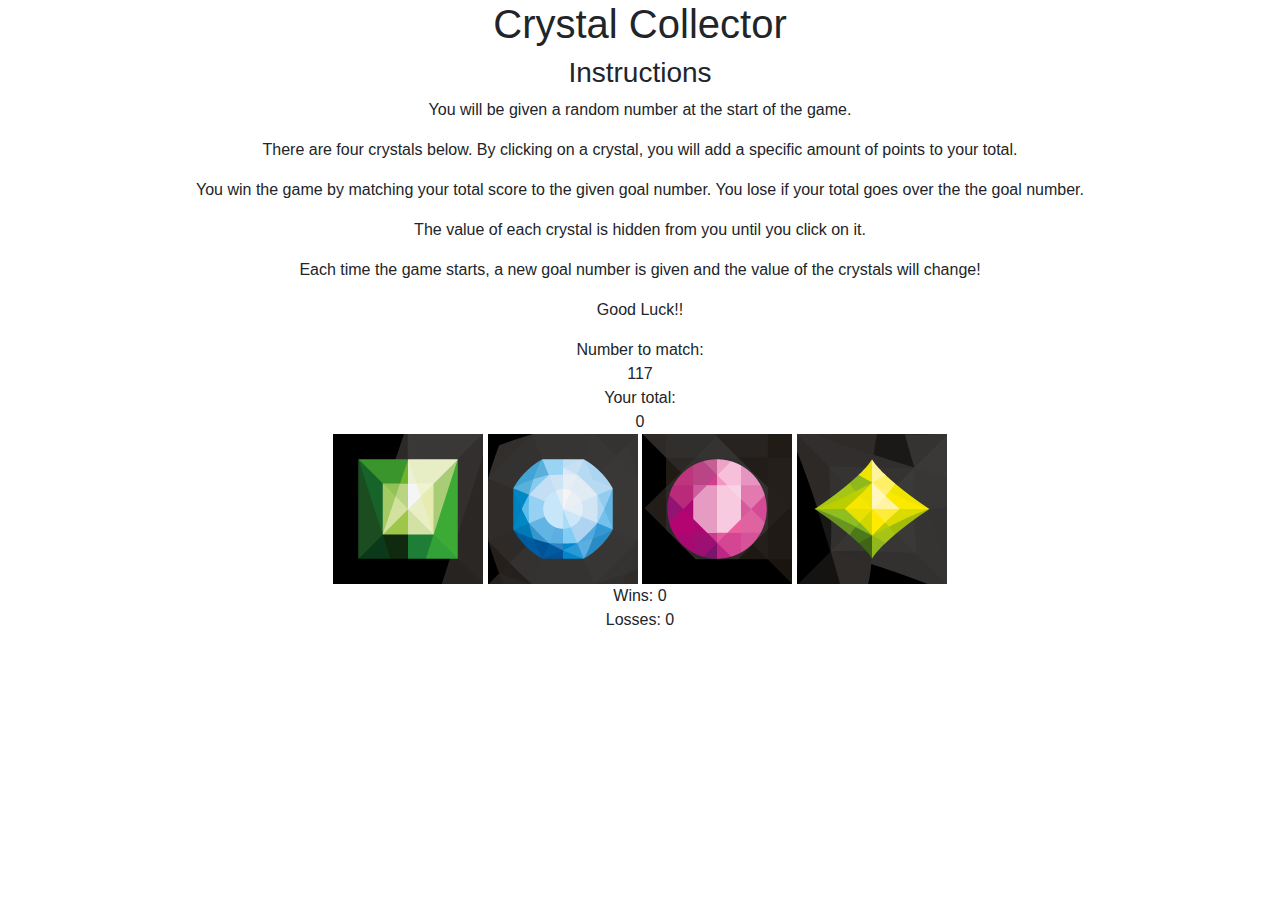
==== index.html @ 6fd781b2 "big commit here - added assets (images, css, html, js). Still very much a work in progress..." ====
<!DOCTYPE html>
<html lang="en">
<head>
    <meta charset="UTF-8">
    <meta name="viewport" content="width=device-width, initial-scale=1.0">
    <meta http-equiv="X-UA-Compatible" content="ie=edge">
    <title>Crystal Collector</title>
    <!-- <link rel="stylesheet" type="text/css" href="assets/css/reset.css"> -->
    <link rel="stylesheet" href="https://stackpath.bootstrapcdn.com/bootstrap/4.3.1/css/bootstrap.min.css" integrity="sha384-ggOyR0iXCbMQv3Xipma34MD+dH/1fQ784/j6cY/iJTQUOhcWr7x9JvoRxT2MZw1T" crossorigin="anonymous">

    <link rel="stylesheet" type="text/css" href="assets/css/style.css">
    <script src="https://ajax.googleapis.com/ajax/libs/jquery/3.4.1/jquery.min.js"></script>
    <script src="assets/javascript/game.js"></script>
</head>
<body class="pagebg text-center">

    <!-- container for game title -->
    <div class="title">
        <h1>Crystal Collector</h1>
    </div>

    <!-- container for instructions -->
    <div class="instructions">
        <h3>Instructions</h3>
        <p>You will be given a random number at the start of the game.</p>
        <p>There are four crystals below. By clicking on a crystal, you will add a specific amount of points to your total.</p>
        <p>You win the game by matching your total score to the given goal number. You lose if your total goes over the the goal number.</p>
        <p>The value of each crystal is hidden from you until you click on it.</p>
        <p>Each time the game starts, a new goal number is given and the value of the crystals will change!</p>
        <p>Good Luck!!</p>
    </div>

    <!-- Container for the Goal Number -->
    <div class="goal">Number to match: <br>
        <span id="goalNumber"></span>
    </div>

    <!-- Container for Your Total number -->
    <div class="total">Your total: <br>
        <span id="yourTotal"></span>
    </div>

    <!-- Container for crystal images -->
    <div class="crystalContainer">
        <img id="Crystal0" src="assets/images/crystal-0.png">
        <img id="Crystal1" src="assets/images/crystal-1.png">
        <img id="Crystal2" src="assets/images/crystal-2.png">
        <img id="Crystal3" src="assets/images/crystal-3.png">

    </div>

    <!-- container for wins -->
    <div class="winsContainer">
        Wins: <span id="winsAmount"></span>
    </div>

    <!-- container for losses -->
    <div class="lossesContainer">
        Losses: <span id="lossesAmount"></span>
    </div>


</body>
</html>
---- assets/css/style.css ----
.pagebg {
    background: url("/assets/images/bg.jpg");
    background-size: cover;
}
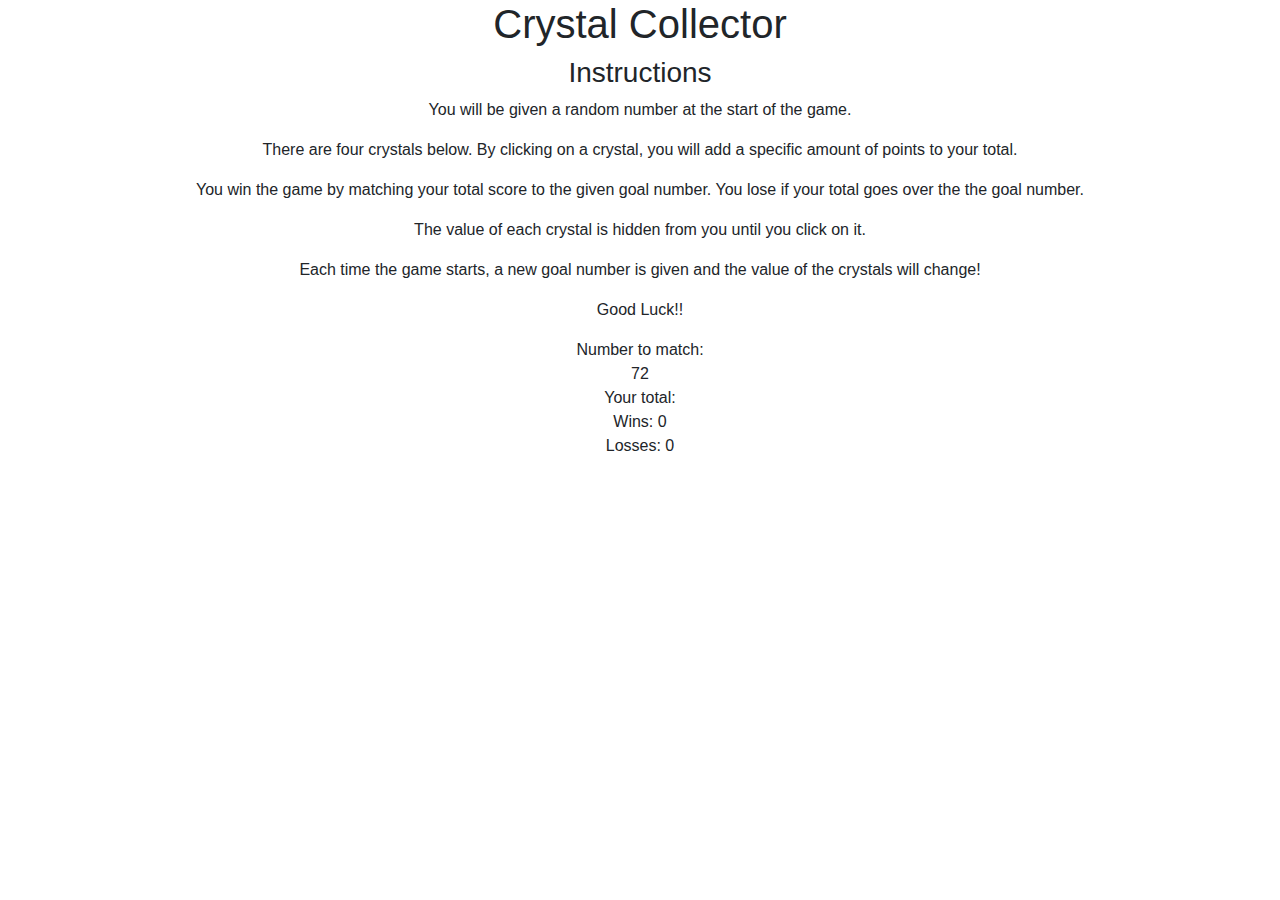
==== commit fb28e8e9: "adding game logic via jQuery. Code cleanup." ====
--- a/index.html
+++ b/index.html
@@ -41,11 +41,11 @@
     </div>
 
     <!-- Container for crystal images -->
-    <div class="crystalContainer">
-        <img id="Crystal0" src="assets/images/crystal-0.png">
+    <div id="crystal-container">
+        <!-- <img id="Crystal0" src="assets/images/crystal-0.png">
         <img id="Crystal1" src="assets/images/crystal-1.png">
         <img id="Crystal2" src="assets/images/crystal-2.png">
-        <img id="Crystal3" src="assets/images/crystal-3.png">
+        <img id="Crystal3" src="assets/images/crystal-3.png"> -->
 
     </div>
 
--- a/assets/css/style.css
+++ b/assets/css/style.css
@@ -1,4 +1,8 @@
 .pagebg {
     background: url("/assets/images/bg.jpg");
     background-size: cover;
+}
+
+.crystal-image {
+    margin: 0px 2px 0px 2px;
 }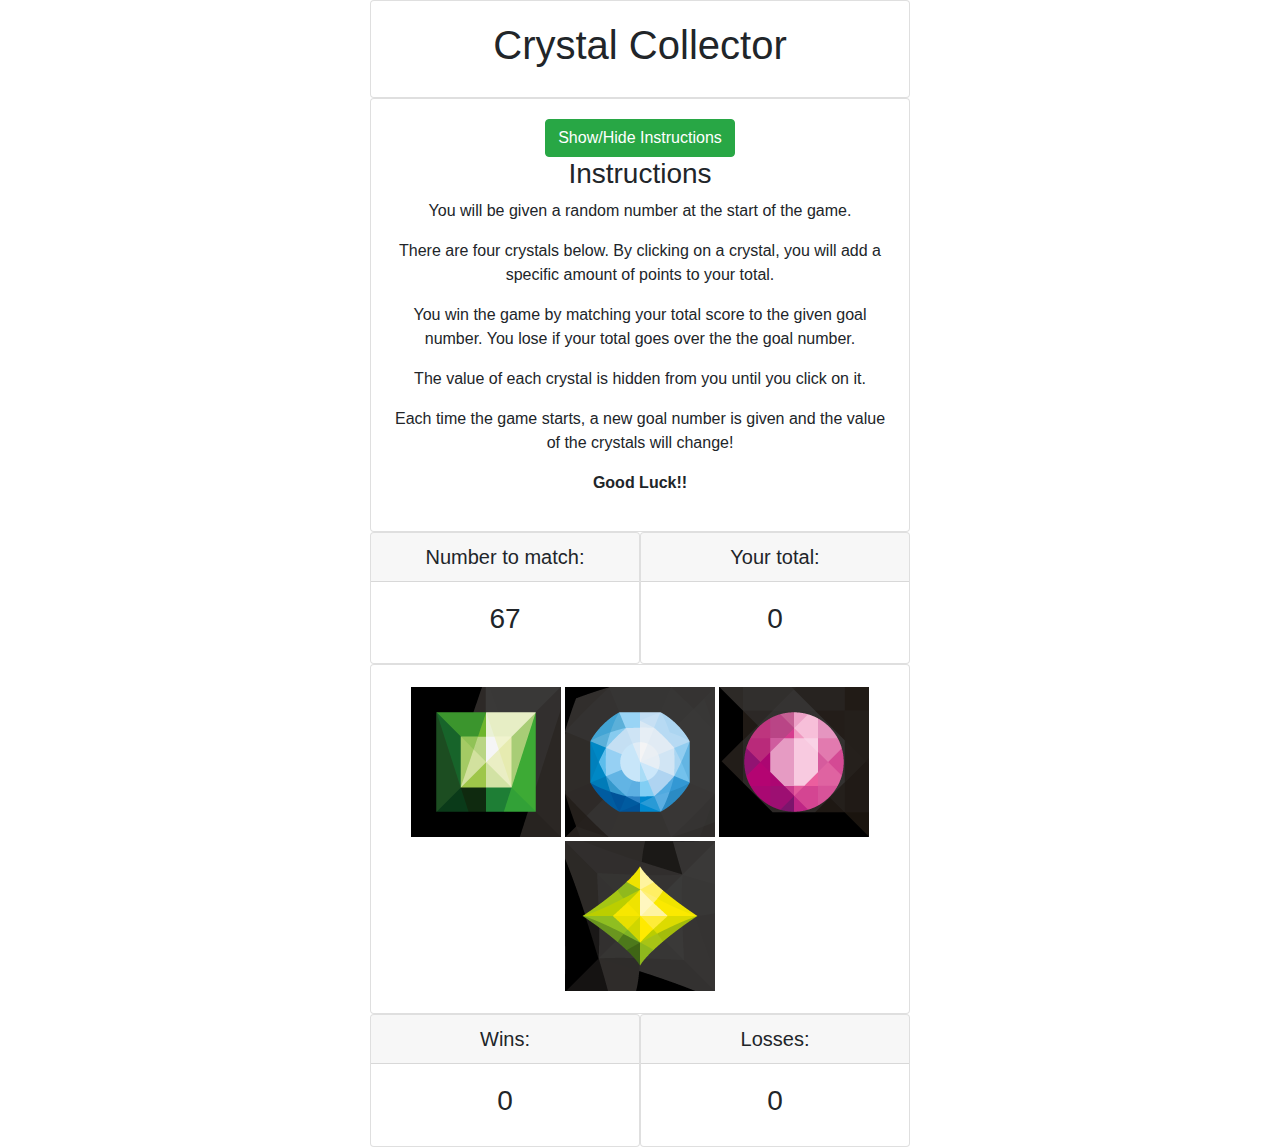
==== commit 62d5b597: "added show/hide instructions button and other bootstrap dependencies. Reset function still needs hel" ====
--- a/index.html
+++ b/index.html
@@ -5,59 +5,157 @@
     <meta name="viewport" content="width=device-width, initial-scale=1.0">
     <meta http-equiv="X-UA-Compatible" content="ie=edge">
     <title>Crystal Collector</title>
-    <!-- <link rel="stylesheet" type="text/css" href="assets/css/reset.css"> -->
+    <!-- <link rel="stylesheet" type="text/css" href="assets/css/reset.css"> --> 
+
     <link rel="stylesheet" href="https://stackpath.bootstrapcdn.com/bootstrap/4.3.1/css/bootstrap.min.css" integrity="sha384-ggOyR0iXCbMQv3Xipma34MD+dH/1fQ784/j6cY/iJTQUOhcWr7x9JvoRxT2MZw1T" crossorigin="anonymous">
 
+    <script src="https://ajax.googleapis.com/ajax/libs/jquery/3.4.1/jquery.min.js"></script> 
+
+
+
+    <!-- <script src="https://code.jquery.com/jquery-3.3.1.slim.min.js" integrity="sha384-q8i/X+965DzO0rT7abK41JStQIAqVgRVzpbzo5smXKp4YfRvH+8abtTE1Pi6jizo" crossorigin="anonymous"></script> -->
+    <script src="https://cdnjs.cloudflare.com/ajax/libs/popper.js/1.14.7/umd/popper.min.js" integrity="sha384-UO2eT0CpHqdSJQ6hJty5KVphtPhzWj9WO1clHTMGa3JDZwrnQq4sF86dIHNDz0W1" crossorigin="anonymous"></script>
+    <script src="https://stackpath.bootstrapcdn.com/bootstrap/4.3.1/js/bootstrap.min.js" integrity="sha384-JjSmVgyd0p3pXB1rRibZUAYoIIy6OrQ6VrjIEaFf/nJGzIxFDsf4x0xIM+B07jRM" crossorigin="anonymous"></script> 
+
     <link rel="stylesheet" type="text/css" href="assets/css/style.css">
-    <script src="https://ajax.googleapis.com/ajax/libs/jquery/3.4.1/jquery.min.js"></script>
     <script src="assets/javascript/game.js"></script>
+
+    <link rel="stylesheet" href="https://cdnjs.cloudflare.com/ajax/libs/animate.css/3.7.2/animate.min.css">
 </head>
 <body class="pagebg text-center">
 
     <!-- container for game title -->
-    <div class="title">
-        <h1>Crystal Collector</h1>
+    <div class="container my-margin">   
+        <div class="row">   
+            <div class="col-lg-6 offset-lg-3">
+                <div class="card">
+                    <div class="card-body">
+                                <div class="title">
+                                    <h1>Crystal Collector</h1>
+                                </div>
+                    </div>
+                </div>
+            </div> 
+        </div>  
+    </div>   
+
+    <!-- container for instructions -->
+    <div class="container">   
+        <div class="row">   
+            <div class="col-lg-6 offset-lg-3">
+                <div class="card">
+                    <div class="card-body">
+    
+                        <div class="instructions-container">
+                            <button type="button" class="btn btn-success" data-toggle="collapse" data-target="#collapseThis">Show/Hide Instructions</button>
+                                <div id="collapseThis" class="collapse show"> 
+                                <!-- <div> -->
+                                    <h3>Instructions</h3>
+                                    <p>You will be given a random number at the start of the game.</p>
+                                    <p>There are four crystals below. By clicking on a crystal, you will add a specific amount of points to your total.</p>
+                                    <p>You win the game by matching your total score to the given goal number. You lose if your total goes over the the goal number.</p>
+                                    <p>The value of each crystal is hidden from you until you click on it.</p>
+                                    <p>Each time the game starts, a new goal number is given and the value of the crystals will change!</p>
+                                    <p><strong>Good Luck!!</strong></p>
+                                </div>
+                                
+                            
+                        </div>
+                    </div>
+                </div>
+            </div> 
+        </div>  
+    </div>   
+        
+
+    <!-- Container for the Goal Number -->
+    <div class="container">   
+        <div class="row">   
+            <div class="col-lg-6 offset-lg-3">
+                <div class="row no-gutters">
+                    <div class="col-lg-6">
+                        <div class="card">
+                            <h5 class="goal card-header">Number to match: </h5>
+                                <div class="card-body">
+                                    <h3 id="goalNumber"></h3>
+                                </div>
+                        </div>
+                    </div>
+
+                    <div class="col-lg-6">
+                        <div class="card">
+                            <h5 class="total card-header">Your total:</h5>
+                                <div class="card-body">
+                                    <h3 id="yourTotal"></h3>
+                                </div>
+                        </div>
+                    </div>
+
+                </div>                                  
+            </div>                                 
+        </div>
+    </div>  
+
+
+    <!-- Container for crystal images -->
+    <div class="container">   
+        <div class="row">   
+            <div class="col-lg-6 offset-lg-3">
+                <div class="card">
+                    <div class="card-body">
+    
+                                    <div id="crystal-container">
+                                        <!-- <img id="Crystal0" src="assets/images/crystal-0.png">
+                                        <img id="Crystal1" src="assets/images/crystal-1.png">
+                                        <img id="Crystal2" src="assets/images/crystal-2.png">
+                                        <img id="Crystal3" src="assets/images/crystal-3.png"> -->
+
+                                    </div>
+
+                    </div>
+                </div>
+            </div>
+        </div>
     </div>
 
-    <!-- container for instructions -->
-    <div class="instructions">
-        <h3>Instructions</h3>
-        <p>You will be given a random number at the start of the game.</p>
-        <p>There are four crystals below. By clicking on a crystal, you will add a specific amount of points to your total.</p>
-        <p>You win the game by matching your total score to the given goal number. You lose if your total goes over the the goal number.</p>
-        <p>The value of each crystal is hidden from you until you click on it.</p>
-        <p>Each time the game starts, a new goal number is given and the value of the crystals will change!</p>
-        <p>Good Luck!!</p>
-    </div>
 
-    <!-- Container for the Goal Number -->
-    <div class="goal">Number to match: <br>
-        <span id="goalNumber"></span>
-    </div>
-
-    <!-- Container for Your Total number -->
-    <div class="total">Your total: <br>
-        <span id="yourTotal"></span>
-    </div>
-
-    <!-- Container for crystal images -->
-    <div id="crystal-container">
-        <!-- <img id="Crystal0" src="assets/images/crystal-0.png">
-        <img id="Crystal1" src="assets/images/crystal-1.png">
-        <img id="Crystal2" src="assets/images/crystal-2.png">
-        <img id="Crystal3" src="assets/images/crystal-3.png"> -->
-
-    </div>
+    <div class="container">   
+            <div class="row">   
+                <div class="col-lg-6 offset-lg-3">
+                    <div class="row no-gutters">
+                        <div class="col-lg-6">
+                            <div class="card">
+                                <h5 class="winContainer card-header">Wins: </h5>
+                                    <div class="card-body">
+                                        <h3 id="winsAmount"></h3>
+                                    </div>
+                            </div>
+                        </div>
+    
+                        <div class="col-lg-6">
+                            <div class="card">
+                                <h5 class="lossesContainer card-header">Losses:</h5>
+                                    <div class="card-body">
+                                        <h3 id="lossesAmount"></h3>
+                                    </div>
+                            </div>
+                        </div>
+    
+                    </div>                                  
+                </div>                                 
+            </div>
+        </div>  
+    
 
     <!-- container for wins -->
-    <div class="winsContainer">
+    <!-- <div class="winsContainer">
         Wins: <span id="winsAmount"></span>
     </div>
-
+ -->
     <!-- container for losses -->
-    <div class="lossesContainer">
+    <!-- <div class="lossesContainer">
         Losses: <span id="lossesAmount"></span>
-    </div>
+    </div> -->
 
 
 </body>
--- a/assets/css/style.css
+++ b/assets/css/style.css
@@ -4,5 +4,5 @@
 }
 
 .crystal-image {
-    margin: 0px 2px 0px 2px;
+    margin: 2px 2px 2px 2px;
 }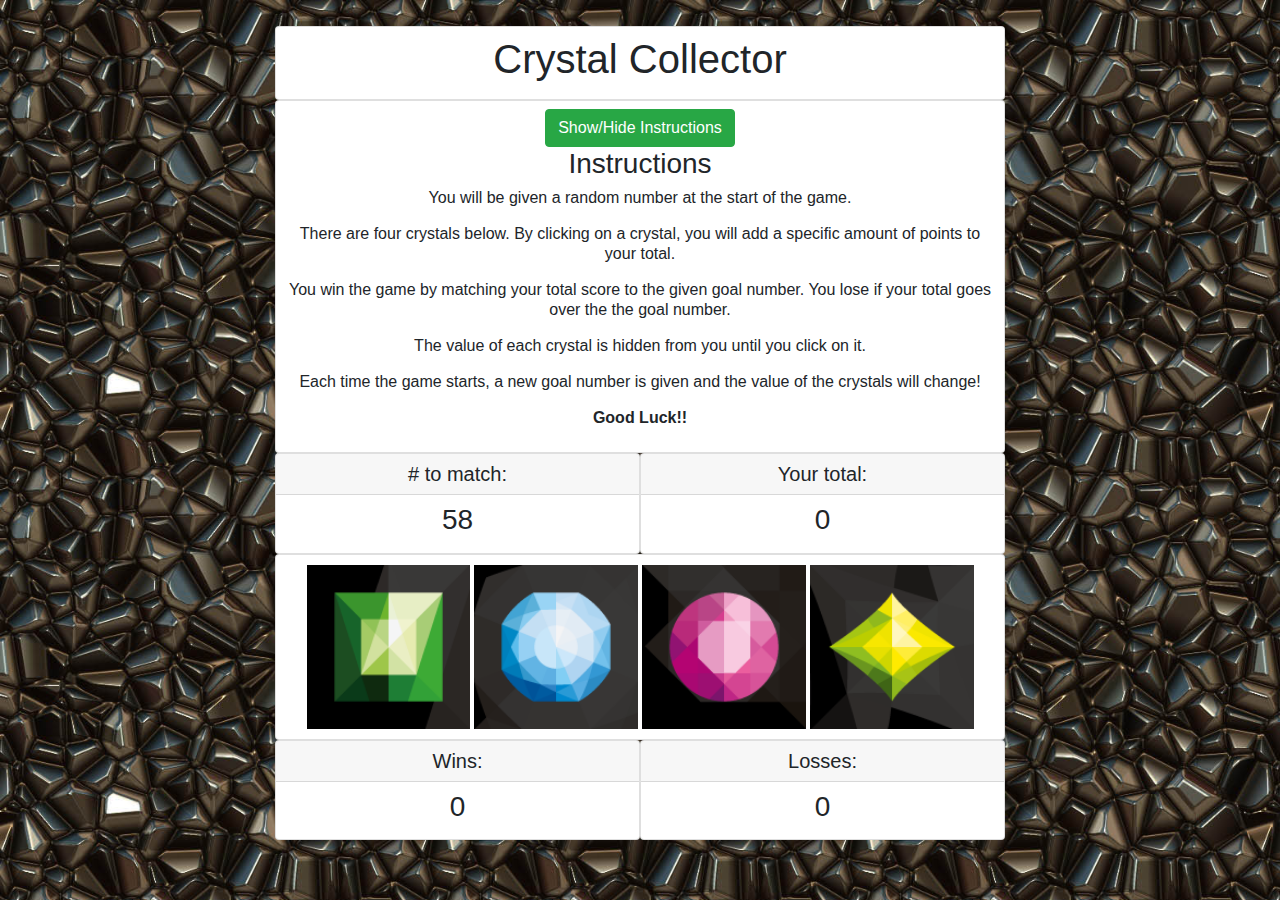
==== commit 6b9cb47b: "Added on hover effects to the crystals. Reset still needs help." ====
--- a/index.html
+++ b/index.html
@@ -10,8 +10,6 @@
     <link rel="stylesheet" href="https://stackpath.bootstrapcdn.com/bootstrap/4.3.1/css/bootstrap.min.css" integrity="sha384-ggOyR0iXCbMQv3Xipma34MD+dH/1fQ784/j6cY/iJTQUOhcWr7x9JvoRxT2MZw1T" crossorigin="anonymous">
 
     <script src="https://ajax.googleapis.com/ajax/libs/jquery/3.4.1/jquery.min.js"></script> 
-
-
 
     <!-- <script src="https://code.jquery.com/jquery-3.3.1.slim.min.js" integrity="sha384-q8i/X+965DzO0rT7abK41JStQIAqVgRVzpbzo5smXKp4YfRvH+8abtTE1Pi6jizo" crossorigin="anonymous"></script> -->
     <script src="https://cdnjs.cloudflare.com/ajax/libs/popper.js/1.14.7/umd/popper.min.js" integrity="sha384-UO2eT0CpHqdSJQ6hJty5KVphtPhzWj9WO1clHTMGa3JDZwrnQq4sF86dIHNDz0W1" crossorigin="anonymous"></script>
@@ -27,7 +25,7 @@
     <!-- container for game title -->
     <div class="container my-margin">   
         <div class="row">   
-            <div class="col-lg-6 offset-lg-3">
+            <div class="col-sm-8 offset-sm-2">
                 <div class="card">
                     <div class="card-body">
                                 <div class="title">
@@ -42,7 +40,7 @@
     <!-- container for instructions -->
     <div class="container">   
         <div class="row">   
-            <div class="col-lg-6 offset-lg-3">
+            <div class="col-sm-8 offset-sm-2">
                 <div class="card">
                     <div class="card-body">
     
@@ -71,18 +69,18 @@
     <!-- Container for the Goal Number -->
     <div class="container">   
         <div class="row">   
-            <div class="col-lg-6 offset-lg-3">
+            <div class="col-sm-8 offset-sm-2">
                 <div class="row no-gutters">
-                    <div class="col-lg-6">
+                    <div class="col-sm-6">
                         <div class="card">
-                            <h5 class="goal card-header">Number to match: </h5>
+                            <h5 class="goal card-header"># to match: </h5>
                                 <div class="card-body">
                                     <h3 id="goalNumber"></h3>
                                 </div>
                         </div>
                     </div>
 
-                    <div class="col-lg-6">
+                    <div class="col-sm-6">
                         <div class="card">
                             <h5 class="total card-header">Your total:</h5>
                                 <div class="card-body">
@@ -100,7 +98,7 @@
     <!-- Container for crystal images -->
     <div class="container">   
         <div class="row">   
-            <div class="col-lg-6 offset-lg-3">
+            <div class="col-sm-8 offset-sm-2">
                 <div class="card">
                     <div class="card-body">
     
@@ -121,9 +119,9 @@
 
     <div class="container">   
             <div class="row">   
-                <div class="col-lg-6 offset-lg-3">
+                <div class="col-sm-8 offset-sm-2">
                     <div class="row no-gutters">
-                        <div class="col-lg-6">
+                        <div class="col-sm-6">
                             <div class="card">
                                 <h5 class="winContainer card-header">Wins: </h5>
                                     <div class="card-body">
@@ -132,7 +130,7 @@
                             </div>
                         </div>
     
-                        <div class="col-lg-6">
+                        <div class="col-sm-6">
                             <div class="card">
                                 <h5 class="lossesContainer card-header">Losses:</h5>
                                     <div class="card-body">
--- a/assets/css/style.css
+++ b/assets/css/style.css
@@ -1,8 +1,37 @@
 .pagebg {
-    background: url("/assets/images/bg.jpg");
+    background: url("../images/newbg.jpg");
     background-size: cover;
 }
 
+body {
+    line-height: 1.25;
+}
+
 .crystal-image {
-    margin: 2px 2px 2px 2px;
-}+    margin: 2px;
+    width: 23%;
+}
+
+.my-margin {
+    margin-top: 2%;
+}
+
+.card-header {
+    padding: .5rem .5rem;
+}
+
+.card-body {
+    padding: .5rem;
+}
+
+/* .animated:hover {
+    -webkit-animation-duration: 1s;
+    animation-duration: 1s;
+    -webkit-animation-fill-mode: both;
+    animation-fill-mode: both;
+}
+
+.pulse:hover {
+    -webkit-animation-name: pulse;
+    animation-name: pulse;
+} */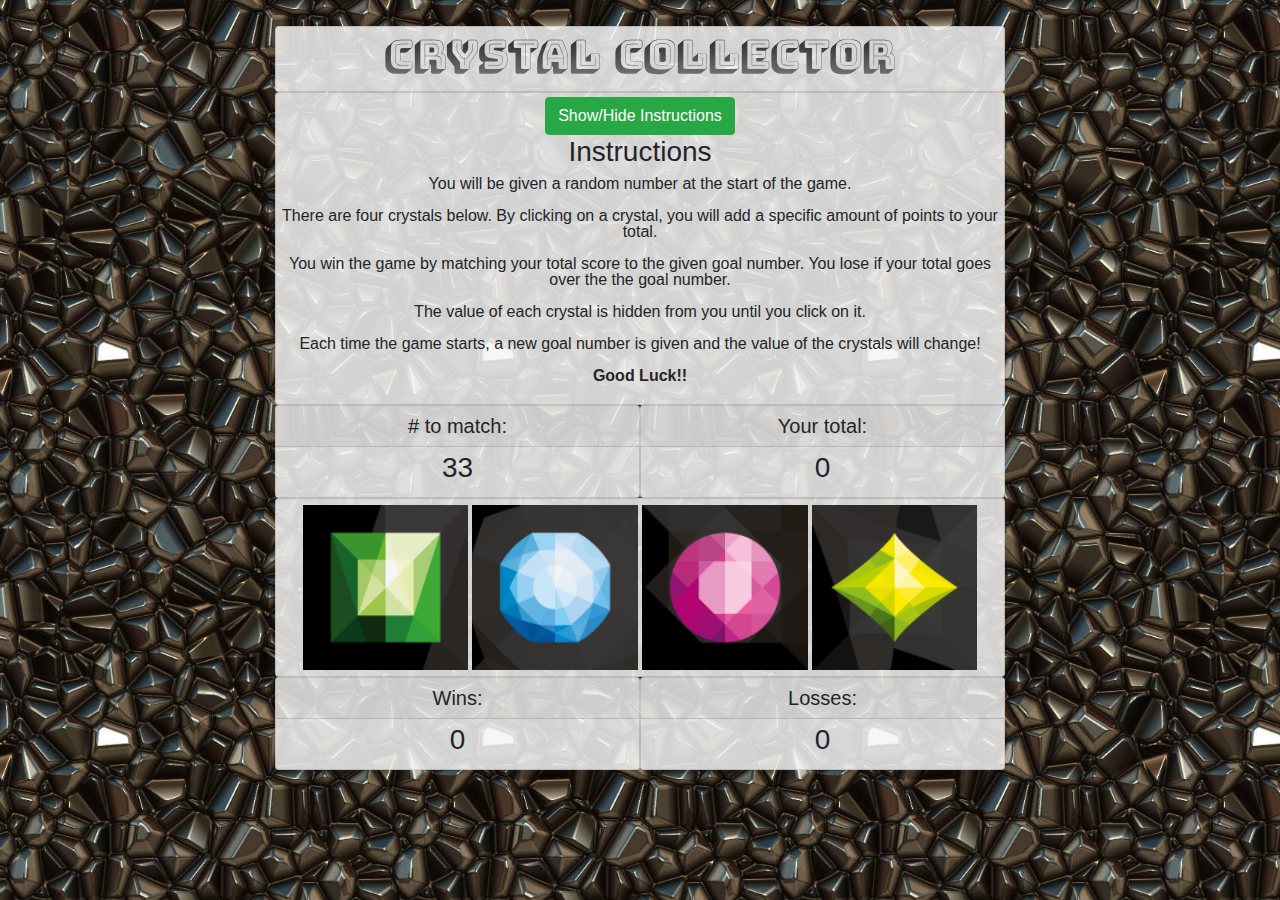
==== commit aa4d8809: "Added a little bit of transparency to the bacground. Tried to fix reset function - nope, still broke" ====
--- a/index.html
+++ b/index.html
@@ -19,6 +19,7 @@
     <script src="assets/javascript/game.js"></script>
 
     <link rel="stylesheet" href="https://cdnjs.cloudflare.com/ajax/libs/animate.css/3.7.2/animate.min.css">
+    <link href="https://fonts.googleapis.com/css?family=Bungee+Shade&display=swap" rel="stylesheet">
 </head>
 <body class="pagebg text-center">
 
@@ -26,9 +27,9 @@
     <div class="container my-margin">   
         <div class="row">   
             <div class="col-sm-8 offset-sm-2">
-                <div class="card">
+                <div class="card my-transparency">
                     <div class="card-body">
-                                <div class="title">
+                                <div class="title rainbow" id="gradient-bg">
                                     <h1>Crystal Collector</h1>
                                 </div>
                     </div>
@@ -41,7 +42,7 @@
     <div class="container">   
         <div class="row">   
             <div class="col-sm-8 offset-sm-2">
-                <div class="card">
+                <div class="card my-transparency">
                     <div class="card-body">
     
                         <div class="instructions-container">
@@ -72,7 +73,7 @@
             <div class="col-sm-8 offset-sm-2">
                 <div class="row no-gutters">
                     <div class="col-sm-6">
-                        <div class="card">
+                        <div class="card my-transparency">
                             <h5 class="goal card-header"># to match: </h5>
                                 <div class="card-body">
                                     <h3 id="goalNumber"></h3>
@@ -81,7 +82,7 @@
                     </div>
 
                     <div class="col-sm-6">
-                        <div class="card">
+                        <div class="card my-transparency">
                             <h5 class="total card-header">Your total:</h5>
                                 <div class="card-body">
                                     <h3 id="yourTotal"></h3>
@@ -99,7 +100,7 @@
     <div class="container">   
         <div class="row">   
             <div class="col-sm-8 offset-sm-2">
-                <div class="card">
+                <div class="card my-transparency">
                     <div class="card-body">
     
                                     <div id="crystal-container">
@@ -122,7 +123,7 @@
                 <div class="col-sm-8 offset-sm-2">
                     <div class="row no-gutters">
                         <div class="col-sm-6">
-                            <div class="card">
+                            <div class="card my-transparency">
                                 <h5 class="winContainer card-header">Wins: </h5>
                                     <div class="card-body">
                                         <h3 id="winsAmount"></h3>
@@ -131,7 +132,7 @@
                         </div>
     
                         <div class="col-sm-6">
-                            <div class="card">
+                            <div class="card my-transparency">
                                 <h5 class="lossesContainer card-header">Losses:</h5>
                                     <div class="card-body">
                                         <h3 id="lossesAmount"></h3>
@@ -143,18 +144,6 @@
                 </div>                                 
             </div>
         </div>  
-    
-
-    <!-- container for wins -->
-    <!-- <div class="winsContainer">
-        Wins: <span id="winsAmount"></span>
-    </div>
- -->
-    <!-- container for losses -->
-    <!-- <div class="lossesContainer">
-        Losses: <span id="lossesAmount"></span>
-    </div> -->
-
 
 </body>
 </html>--- a/assets/css/style.css
+++ b/assets/css/style.css
@@ -4,7 +4,7 @@
 }
 
 body {
-    line-height: 1.25;
+    line-height: 1;
 }
 
 .crystal-image {
@@ -21,17 +21,27 @@
 }
 
 .card-body {
-    padding: .5rem;
+    padding: .25rem;
 }
 
-/* .animated:hover {
-    -webkit-animation-duration: 1s;
-    animation-duration: 1s;
-    -webkit-animation-fill-mode: both;
-    animation-fill-mode: both;
+.title {
+    font-family: 'Bungee Shade', cursive;
 }
 
-.pulse:hover {
-    -webkit-animation-name: pulse;
-    animation-name: pulse;
-} */+.rainbow {
+  background-image: -webkit-gradient( linear, left top, right top, color-stop(0, #f22), color-stop(0.15, #f2f), color-stop(0.3, #22f), color-stop(0.45, #2ff), color-stop(0.6, #2f2),color-stop(0.75, #2f2), color-stop(0.9, #ff2), color-stop(1, #f22) );
+  background-image: gradient( linear, left top, right top, color-stop(0, #f22), color-stop(0.15, #f2f), color-stop(0.3, #22f), color-stop(0.45, #2ff), color-stop(0.6, #2f2),color-stop(0.75, #2f2), color-stop(0.9, #ff2), color-stop(1, #f22) );
+  color:transparent;
+  -webkit-background-clip: text;
+  background-clip: text;
+}
+
+#gradient-bg {
+    background-color: #1e1e1e;
+    background-image: linear-gradient(#1e1e1e, #787878);
+}
+
+.my-transparency {
+    /* opacity: .8; */
+    background-color: rgba(245, 245, 245, 0.85);
+}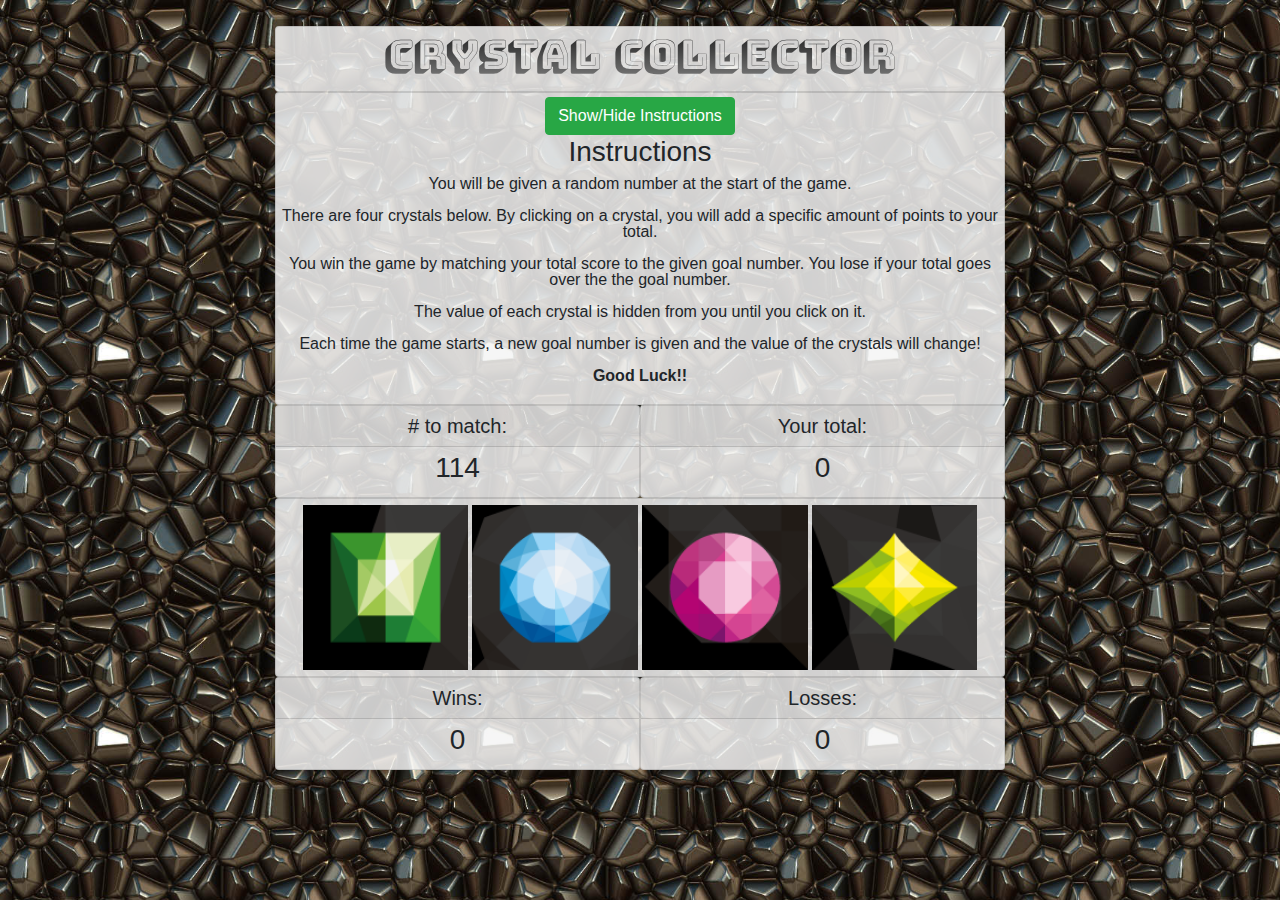
==== commit c7bb0028: "fixed reset - Event delegation is a thing... need to fix crystal effects" ====
--- a/index.html
+++ b/index.html
@@ -16,7 +16,6 @@
     <script src="https://stackpath.bootstrapcdn.com/bootstrap/4.3.1/js/bootstrap.min.js" integrity="sha384-JjSmVgyd0p3pXB1rRibZUAYoIIy6OrQ6VrjIEaFf/nJGzIxFDsf4x0xIM+B07jRM" crossorigin="anonymous"></script> 
 
     <link rel="stylesheet" type="text/css" href="assets/css/style.css">
-    <script src="assets/javascript/game.js"></script>
 
     <link rel="stylesheet" href="https://cdnjs.cloudflare.com/ajax/libs/animate.css/3.7.2/animate.min.css">
     <link href="https://fonts.googleapis.com/css?family=Bungee+Shade&display=swap" rel="stylesheet">
@@ -144,6 +143,7 @@
                 </div>                                 
             </div>
         </div>  
+<script src="assets/javascript/game.js"></script>
 
 </body>
 </html>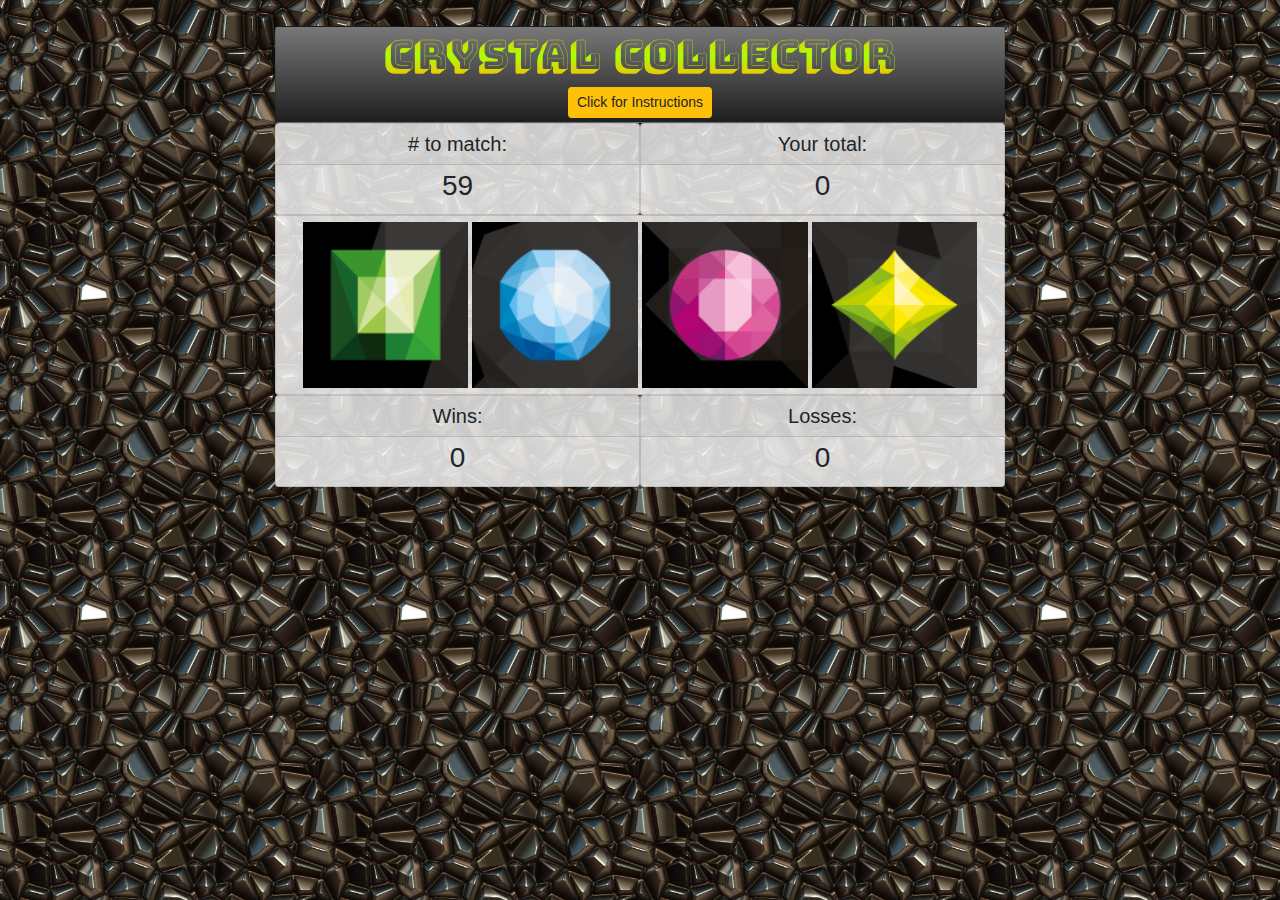
==== commit b987f5e6: "All issues fixed (that I have time for). Calling this v1.0" ====
--- a/index.html
+++ b/index.html
@@ -19,6 +19,7 @@
 
     <link rel="stylesheet" href="https://cdnjs.cloudflare.com/ajax/libs/animate.css/3.7.2/animate.min.css">
     <link href="https://fonts.googleapis.com/css?family=Bungee+Shade&display=swap" rel="stylesheet">
+    <link rel="stylesheet" href="assets/css/stylesheet.css" type="text/css" charset="utf-8" />
 </head>
 <body class="pagebg text-center">
 
@@ -26,19 +27,65 @@
     <div class="container my-margin">   
         <div class="row">   
             <div class="col-sm-8 offset-sm-2">
-                <div class="card my-transparency">
+                <div class="card my-transparency" id="gradient-bg">
                     <div class="card-body">
-                                <div class="title rainbow" id="gradient-bg">
-                                    <h1>Crystal Collector</h1>
-                                </div>
+                        <div class="title">
+                            <h1 id="myFont" class="myFontStyle">Crystal Collector</h1>
+                            <button type="button" class="btn btn-warning btn-sm" data-toggle="modal" data-target="#exampleModalCenter">
+                                    Click for Instructions
+                            </button>
+                        </div>
                     </div>
                 </div>
             </div> 
         </div>  
     </div>   
 
-    <!-- container for instructions -->
-    <div class="container">   
+    <!-- container/modal for instructions -->
+
+    <!-- Button trigger modal -->
+
+    <!-- <div class ="container">
+        <div class = "row">
+            <div class="col-sm-8 offset-sm-2">
+                <div class="card my-transparency">
+                    <div class="card-body">
+                        <button type="button" class="btn btn-success" data-toggle="modal" data-target="#exampleModalCenter">
+                        Click for Instructions
+                        </button>
+                    </div>
+                </div>
+            </div>
+        </div>
+    </div> -->
+
+      <!-- Modal -->
+      <div class="modal fade" id="exampleModalCenter" tabindex="-1" role="dialog" aria-labelledby="exampleModalCenterTitle" aria-hidden="true">
+        <div class="modal-dialog modal-dialog-centered" role="document">
+          <div class="modal-content">
+            <div class="modal-header">
+              <h5 class="modal-title" id="exampleModalLongTitle">Instructions</h5>
+              <button type="button" class="close" data-dismiss="modal" aria-label="Close">
+                <span aria-hidden="true">&times;</span>
+              </button>
+            </div>
+            <div class="modal-body">
+                <p>You will be given a random number at the start of the game.</p>
+                <p>There are four crystals below. By clicking on a crystal, you will add a specific amount of points to your total.</p>
+                <p>You win the game by matching your total score to the given goal number. You lose if your total goes over the the goal number.</p>
+                <p>The value of each crystal is hidden from you until you click on it.</p>
+                <p>Each time the game starts, a new goal number is given and the value of the crystals will change!</p>
+                <p><strong>Good Luck!!</strong></p>
+            </div>
+            <div class="modal-footer">
+              <button type="button" class="btn btn-secondary" data-dismiss="modal">Play</button>
+              <!-- <button type="button" class="btn btn-primary">Save changes</button> -->
+            </div>
+          </div>
+        </div>
+      </div>
+
+    <!-- <div class="container">   
         <div class="row">   
             <div class="col-sm-8 offset-sm-2">
                 <div class="card my-transparency">
@@ -46,24 +93,22 @@
     
                         <div class="instructions-container">
                             <button type="button" class="btn btn-success" data-toggle="collapse" data-target="#collapseThis">Show/Hide Instructions</button>
-                                <div id="collapseThis" class="collapse show"> 
-                                <!-- <div> -->
-                                    <h3>Instructions</h3>
-                                    <p>You will be given a random number at the start of the game.</p>
-                                    <p>There are four crystals below. By clicking on a crystal, you will add a specific amount of points to your total.</p>
-                                    <p>You win the game by matching your total score to the given goal number. You lose if your total goes over the the goal number.</p>
-                                    <p>The value of each crystal is hidden from you until you click on it.</p>
-                                    <p>Each time the game starts, a new goal number is given and the value of the crystals will change!</p>
-                                    <p><strong>Good Luck!!</strong></p>
-                                </div>
-                                
-                            
+                            <div id="collapseThis" class="collapse show">  -->
+                            <!-- <div> -->
+                                <!-- <h3>Instructions</h3>
+                                <p>You will be given a random number at the start of the game.</p>
+                                <p>There are four crystals below. By clicking on a crystal, you will add a specific amount of points to your total.</p>
+                                <p>You win the game by matching your total score to the given goal number. You lose if your total goes over the the goal number.</p>
+                                <p>The value of each crystal is hidden from you until you click on it.</p>
+                                <p>Each time the game starts, a new goal number is given and the value of the crystals will change!</p>
+                                <p><strong>Good Luck!!</strong></p>
+                            </div>
                         </div>
                     </div>
                 </div>
             </div> 
         </div>  
-    </div>   
+    </div>    -->
         
 
     <!-- Container for the Goal Number -->
@@ -101,15 +146,8 @@
             <div class="col-sm-8 offset-sm-2">
                 <div class="card my-transparency">
                     <div class="card-body">
-    
-                                    <div id="crystal-container">
-                                        <!-- <img id="Crystal0" src="assets/images/crystal-0.png">
-                                        <img id="Crystal1" src="assets/images/crystal-1.png">
-                                        <img id="Crystal2" src="assets/images/crystal-2.png">
-                                        <img id="Crystal3" src="assets/images/crystal-3.png"> -->
-
-                                    </div>
-
+                        <div id="crystal-container">
+                        </div>
                     </div>
                 </div>
             </div>
--- a/assets/css/style.css
+++ b/assets/css/style.css
@@ -24,21 +24,21 @@
     padding: .25rem;
 }
 
-.title {
-    font-family: 'Bungee Shade', cursive;
+#myFont {
+    font-family: 'zirconiaregular', 'Bungee Shade', cursive;
+    /* text-shadow: 2px 2px 3px #5a5a5a; */
 }
 
-.rainbow {
-  background-image: -webkit-gradient( linear, left top, right top, color-stop(0, #f22), color-stop(0.15, #f2f), color-stop(0.3, #22f), color-stop(0.45, #2ff), color-stop(0.6, #2f2),color-stop(0.75, #2f2), color-stop(0.9, #ff2), color-stop(1, #f22) );
-  background-image: gradient( linear, left top, right top, color-stop(0, #f22), color-stop(0.15, #f2f), color-stop(0.3, #22f), color-stop(0.45, #2ff), color-stop(0.6, #2f2),color-stop(0.75, #2f2), color-stop(0.9, #ff2), color-stop(1, #f22) );
-  color:transparent;
-  -webkit-background-clip: text;
-  background-clip: text;
+.myFontStyle {
+    background: -webkit-linear-gradient(#f7bb05, #aaff00, #f7bb05);
+    -webkit-background-clip: text;
+    -webkit-text-fill-color: transparent;
 }
 
 #gradient-bg {
     background-color: #1e1e1e;
-    background-image: linear-gradient(#1e1e1e, #787878);
+    background-image: linear-gradient(#787878, #1e1e1e);
+    /* opacity: .8; */
 }
 
 .my-transparency {
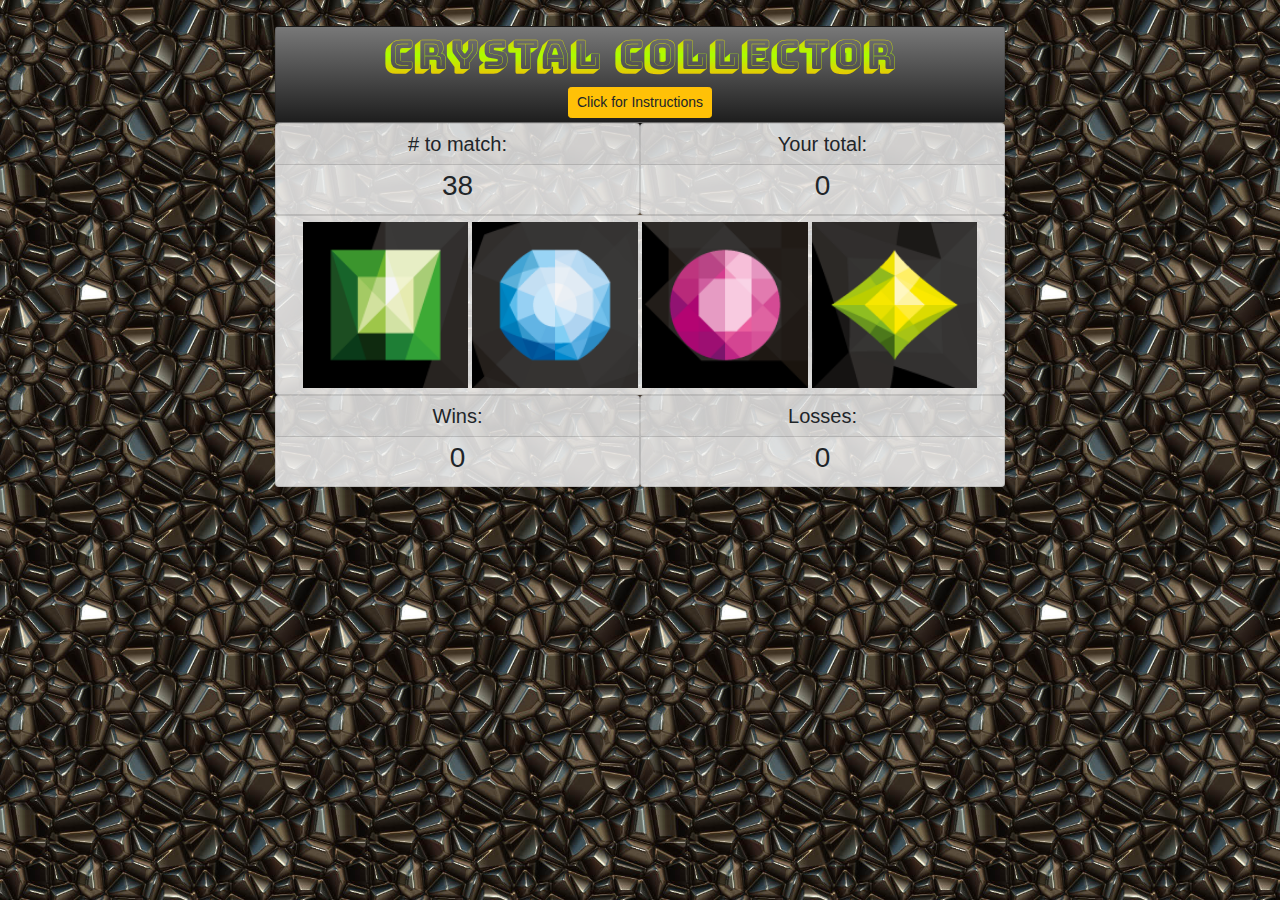
==== commit 2f9eee7a: "updated the verbiage of the instructions" ====
--- a/index.html
+++ b/index.html
@@ -70,9 +70,9 @@
               </button>
             </div>
             <div class="modal-body">
-                <p>You will be given a random number at the start of the game.</p>
-                <p>There are four crystals below. By clicking on a crystal, you will add a specific amount of points to your total.</p>
-                <p>You win the game by matching your total score to the given goal number. You lose if your total goes over the the goal number.</p>
+                <p>You will be given a random number at the start of the game. Your goal is to match the given number by clicking on the crystals. </p>
+                <p>By clicking on a crystal, you will add a predetermined amount of points to your total.</p>
+                <p>You win by matching your total score to the given goal number. You lose if your total goes over the the given goal number.</p>
                 <p>The value of each crystal is hidden from you until you click on it.</p>
                 <p>Each time the game starts, a new goal number is given and the value of the crystals will change!</p>
                 <p><strong>Good Luck!!</strong></p>
